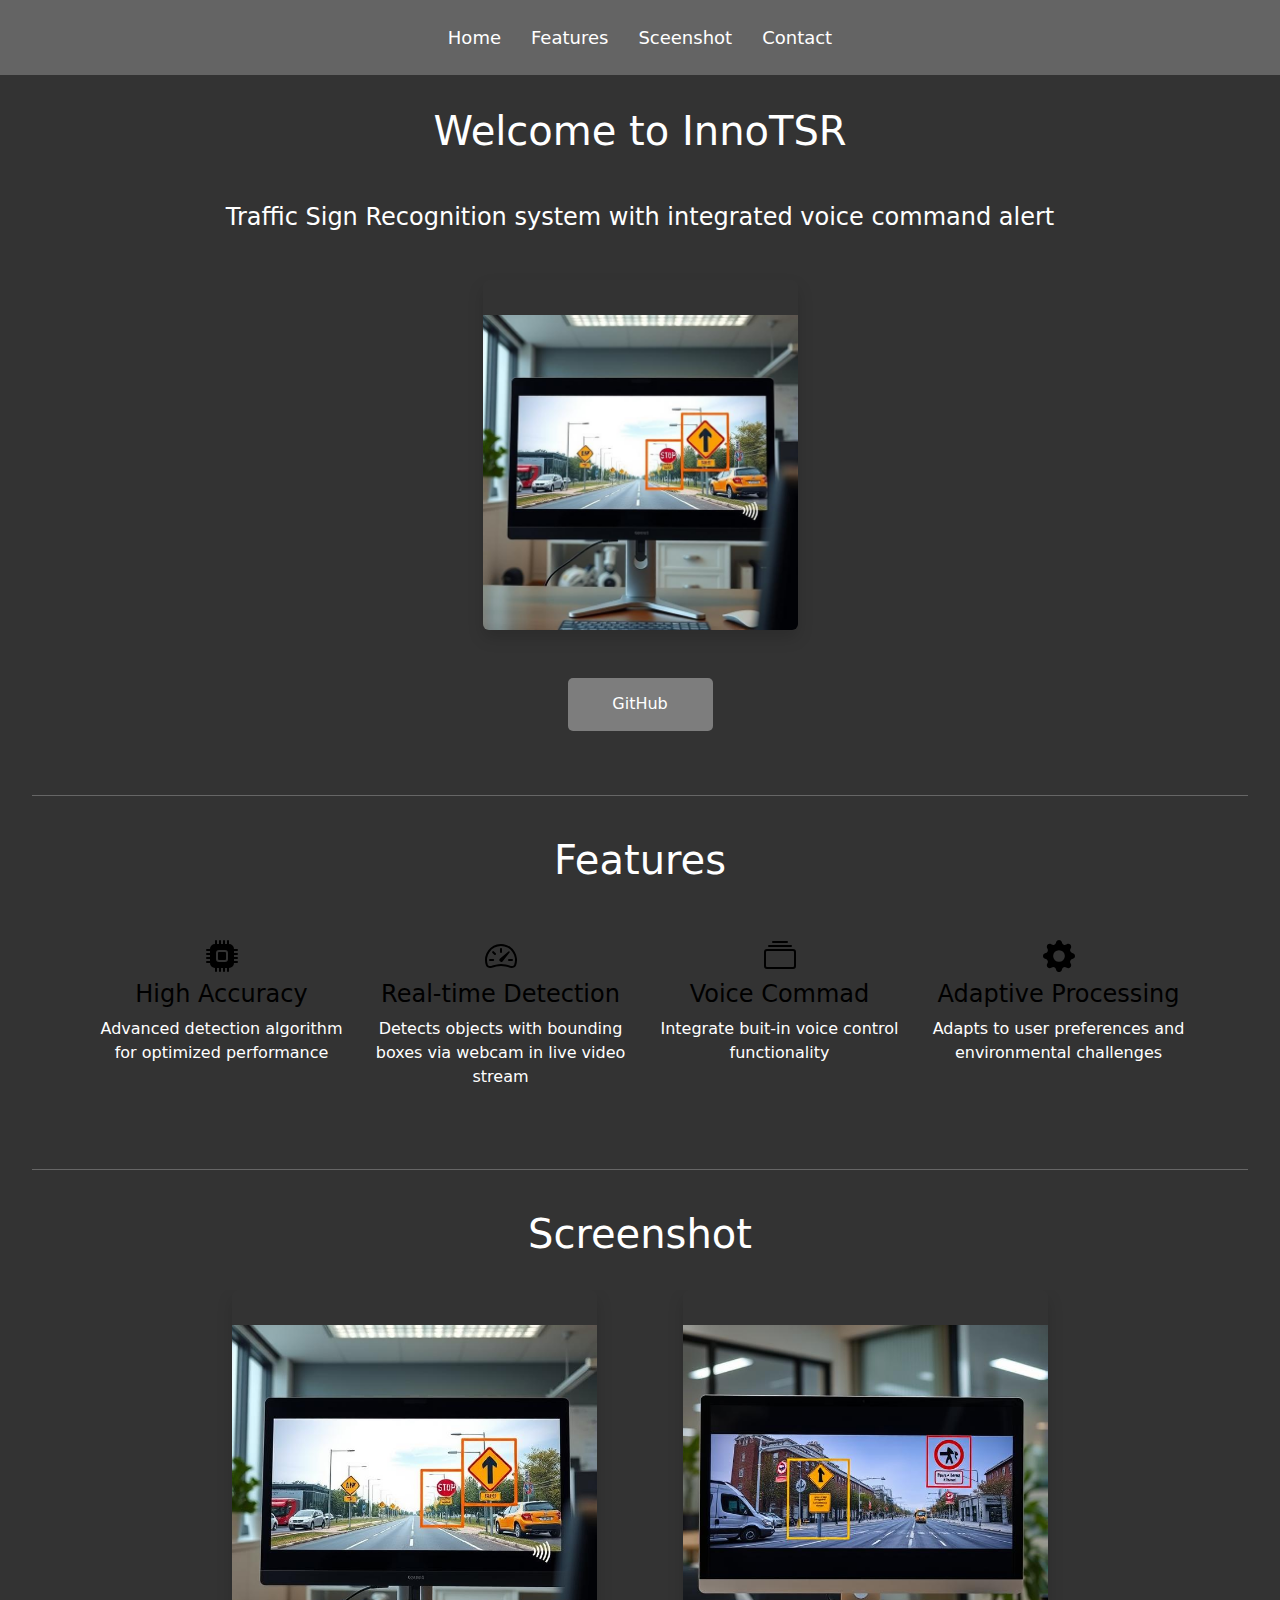
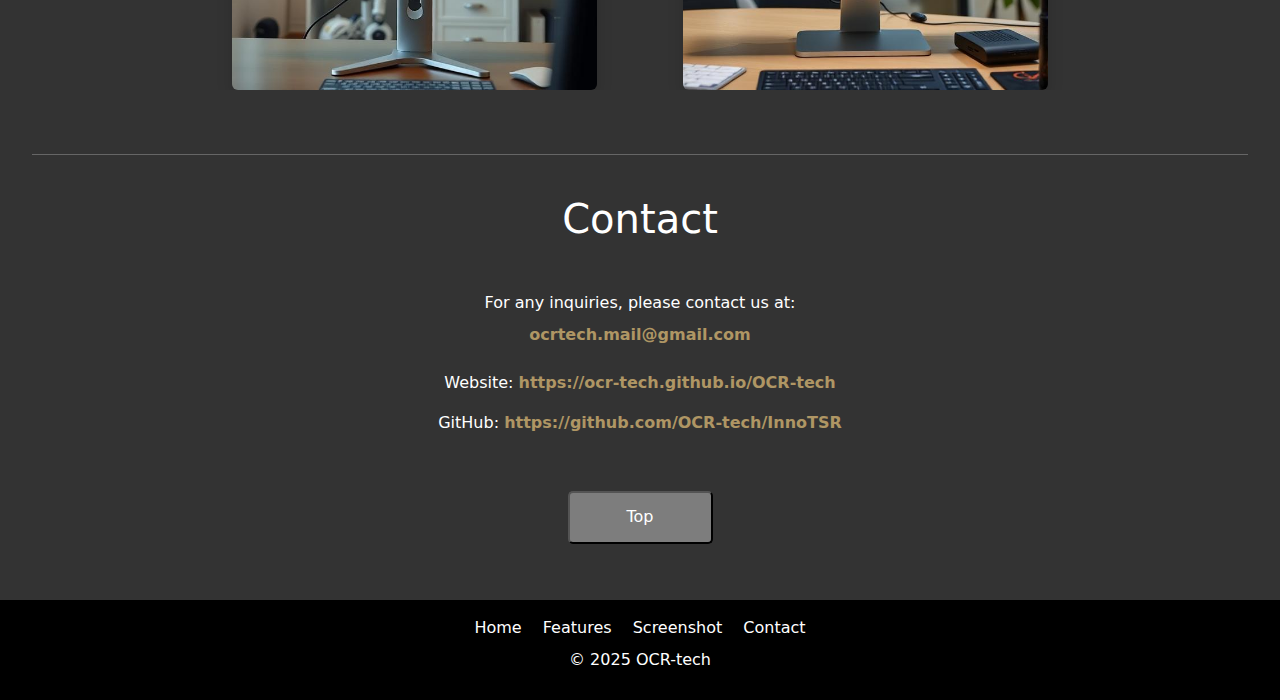
==== docs/index.html @ 53f61fcb "updated files" ====
<!DOCTYPE html>
<html lang="en">
<head>
    <meta charset="UTF-8">
    <meta name="viewport" content="width=device-width, initial-scale=1.0">
    <title>InnoTSR</title>

    <link rel="stylesheet" href="css/styles.css">

    <link href="https://cdn.jsdelivr.net/npm/bootstrap@5.3.3/dist/css/bootstrap.min.css" rel="stylesheet" integrity="sha384-QWTKZyjpPEjISv5WaRU9OFeRpok6YctnYmDr5pNlyT2bRjXh0JMhjY6hW+ALEwIH" crossorigin="anonymous">
    
    <link rel="icon" type="image/x-icon" href="img/icon.png">

</head>






<body>
    
      <!-- <div class="container"> -->
        <header class="d-flex justify-content-center py-3">
          <ul class="nav nav-pills">
            <li class="nav-item"><a href="#home" class="nav-link" style="color: white;">Home</a></li>
            <li class="nav-item"><a href="#feature" class="nav-link">Features</a></li>
            <li class="nav-item"><a href="#screenshot" class="nav-link">Sceenshot</a></li>
            <li class="nav-item"><a href="#contact" class="nav-link">Contact</a></li>
          </ul>
        </header>
      <!-- </div> -->






    <main>

        <svg xmlns="http://www.w3.org/2000/svg" class="d-none">
          <symbol id="speedometer2" viewBox="0 0 16 16">
            <path d="M8 4a.5.5 0 0 1 .5.5V6a.5.5 0 0 1-1 0V4.5A.5.5 0 0 1 8 4zM3.732 5.732a.5.5 0 0 1 .707 0l.915.914a.5.5 0 1 1-.708.708l-.914-.915a.5.5 0 0 1 0-.707zM2 10a.5.5 0 0 1 .5-.5h1.586a.5.5 0 0 1 0 1H2.5A.5.5 0 0 1 2 10zm9.5 0a.5.5 0 0 1 .5-.5h1.5a.5.5 0 0 1 0 1H12a.5.5 0 0 1-.5-.5zm.754-4.246a.389.389 0 0 0-.527-.02L7.547 9.31a.91.91 0 1 0 1.302 1.258l3.434-4.297a.389.389 0 0 0-.029-.518z"/>
            <path fill-rule="evenodd" d="M0 10a8 8 0 1 1 15.547 2.661c-.442 1.253-1.845 1.602-2.932 1.25C11.309 13.488 9.475 13 8 13c-1.474 0-3.31.488-4.615.911-1.087.352-2.49.003-2.932-1.25A7.988 7.988 0 0 1 0 10zm8-7a7 7 0 0 0-6.603 9.329c.203.575.923.876 1.68.63C4.397 12.533 6.358 12 8 12s3.604.532 4.923.96c.757.245 1.477-.056 1.68-.631A7 7 0 0 0 8 3z"/>
          </symbol>
          <symbol id="collection" viewBox="0 0 16 16">
            <path d="M2.5 3.5a.5.5 0 0 1 0-1h11a.5.5 0 0 1 0 1h-11zm2-2a.5.5 0 0 1 0-1h7a.5.5 0 0 1 0 1h-7zM0 13a1.5 1.5 0 0 0 1.5 1.5h13A1.5 1.5 0 0 0 16 13V6a1.5 1.5 0 0 0-1.5-1.5h-13A1.5 1.5 0 0 0 0 6v7zm1.5.5A.5.5 0 0 1 1 13V6a.5.5 0 0 1 .5-.5h13a.5.5 0 0 1 .5.5v7a.5.5 0 0 1-.5.5h-13z"/>
          </symbol>
          <symbol id="cpu-fill" viewBox="0 0 16 16">
            <path d="M6.5 6a.5.5 0 0 0-.5.5v3a.5.5 0 0 0 .5.5h3a.5.5 0 0 0 .5-.5v-3a.5.5 0 0 0-.5-.5h-3z"/>
            <path d="M5.5.5a.5.5 0 0 0-1 0V2A2.5 2.5 0 0 0 2 4.5H.5a.5.5 0 0 0 0 1H2v1H.5a.5.5 0 0 0 0 1H2v1H.5a.5.5 0 0 0 0 1H2v1H.5a.5.5 0 0 0 0 1H2A2.5 2.5 0 0 0 4.5 14v1.5a.5.5 0 0 0 1 0V14h1v1.5a.5.5 0 0 0 1 0V14h1v1.5a.5.5 0 0 0 1 0V14h1v1.5a.5.5 0 0 0 1 0V14a2.5 2.5 0 0 0 2.5-2.5h1.5a.5.5 0 0 0 0-1H14v-1h1.5a.5.5 0 0 0 0-1H14v-1h1.5a.5.5 0 0 0 0-1H14v-1h1.5a.5.5 0 0 0 0-1H14A2.5 2.5 0 0 0 11.5 2V.5a.5.5 0 0 0-1 0V2h-1V.5a.5.5 0 0 0-1 0V2h-1V.5a.5.5 0 0 0-1 0V2h-1V.5zm1 4.5h3A1.5 1.5 0 0 1 11 6.5v3A1.5 1.5 0 0 1 9.5 11h-3A1.5 1.5 0 0 1 5 9.5v-3A1.5 1.5 0 0 1 6.5 5z"/>
          </symbol>
          <symbol id="gear-fill" viewBox="0 0 16 16">
            <path d="M9.405 1.05c-.413-1.4-2.397-1.4-2.81 0l-.1.34a1.464 1.464 0 0 1-2.105.872l-.31-.17c-1.283-.698-2.686.705-1.987 1.987l.169.311c.446.82.023 1.841-.872 2.105l-.34.1c-1.4.413-1.4 2.397 0 2.81l.34.1a1.464 1.464 0 0 1 .872 2.105l-.17.31c-.698 1.283.705 2.686 1.987 1.987l.311-.169a1.464 1.464 0 0 1 2.105.872l.1.34c.413 1.4 2.397 1.4 2.81 0l.1-.34a1.464 1.464 0 0 1 2.105-.872l.31.17c1.283.698 2.686-.705 1.987-1.987l-.169-.311a1.464 1.464 0 0 1 .872-2.105l.34-.1c1.4-.413 1.4-2.397 0-2.81l-.34-.1a1.464 1.464 0 0 1-.872-2.105l.17-.31c.698-1.283-.705-2.686-1.987-1.987l-.311.169a1.464 1.464 0 0 1-2.105-.872l-.1-.34zM8 10.93a2.929 2.929 0 1 1 0-5.86 2.929 2.929 0 0 1 0 5.858z"/>
          </symbol>
        </svg>







        <section id="home">
            <h1 class="h1-title mb-5">Welcome to InnoTSR</h1>
            <h4 class="h4-title mb-5">Traffic Sign Recognition system with integrated voice command alert</h4>
     
            <!-- <div class="video-container">
                <iframe src="https://www.youtube.com/embed/your-demo-video" frameborder="0" allowfullscreen></iframe>
            </div> -->

            <div class="image-container mt-5 mb-5">
                <center><img src="img/img1a.png" class="img-responsive rounded shadow" style="max-width: 95%; max-height: 350px; height: auto;"></center>
            </div>

            <center><a onclick=" window.open('https://github.com/OCR-tech/InnoTSR','_blank')" class="cta-button">GitHub</a></center>
        
        </section><br><br><hr>






        <section id="feature"><br>
            <h1 class="h1-title">Features</h1>
            

            
            <div class="container px-4">
              <div class="row g-4 py-5 row-cols-1 row-cols-lg-4 text-center">
                <div class="col d-flex flex-column align-items-center">
                  <svg class="bi mb-2" width="2em" height="2em"><use xlink:href="#cpu-fill"/></svg>
                  <div>
                    <h4 class="h4-title text-body-emphasis">High Accuracy</h4>
                    <p>Advanced detection algorithm for optimized performance</p>
                  </div>
                </div>
                
                <div class="col d-flex flex-column align-items-center">
                  <svg class="bi mb-2" width="2em" height="2em"><use xlink:href="#speedometer2"/></svg>
                  <div>
                    <h4 class="h4-title text-body-emphasis">Real-time Detection</h4>
                    <p>Detects objects with bounding boxes via webcam in live video stream</p>
                  </div>
                </div>
                
                <div class="col d-flex flex-column align-items-center">
                  <svg class="bi mb-2" width="2em" height="2em"><use xlink:href="#collection"/></svg>
                  <div>
                    <h4 class="h4-title text-body-emphasis">Voice Commad</h4>
                    <p>Integrate buit-in voice control functionality</p>
                  </div>
                </div>
                
                <div class="col d-flex flex-column align-items-center">
                  <svg class="bi mb-2" width="2em" height="2em"><use xlink:href="#gear-fill"/></svg>
                  <div>
                    <h4 class="h4-title text-body-emphasis">Adaptive Processing</h4>
                    <p>Adapts to user preferences and environmental challenges</p>
                  </div>
                </div>


              </div>
            </div>

            </section><hr>







    <section id="screenshot"><br>
    <h1 class="h1-title">Screenshot</h1>


            <div class="column-project mt-3">

                <div class="column-project mt-3">
                    <div class="row container-align">
                        <div class="col-md-6">
                            <center><img src="img/img1a.png" class="img-responsive rounded shadow" style="max-width: 95%; max-height: 400px; height: auto;"></center>
                        </div>
                        <div class="col-md-6">
                            <center><img src="img/img1b.png" class="img-responsive rounded shadow" style="max-width: 95%; max-height: 400px; height: auto;"></center>
                        </div>
                    </div>
            </div>

    </section><br><br><hr>








        <!-- Contact Section -->
        <section id="contact"><br>
            <h1 class="h1-title">Contact</h1>
    
            <div class="container mt-5 mb-0">
                <p class="mb-2">For any inquiries, please contact us at: </p> 
                <a class="btn-button fw-bold" style="text-decoration: none;" href="mailto:ocrtech.mail@gmail.com">ocrtech.mail@gmail.com</a><br><br>
                <p>Website: <a class="btn-button fw-bold" style="text-decoration: none;" href="https://ocr-tech.github.io/OCR-tech" target="_blank">https://ocr-tech.github.io/OCR-tech</a></p>
                <p>GitHub: <a class="btn-button fw-bold" style="text-decoration: none;" href="https://github.com/OCR-tech/InnoTSR" target="_blank">https://github.com/OCR-tech/InnoTSR</a></p><br>

              </div>
    
            <center><button class="cta-button mt-3 mb-4" onclick="window.scrollTo(0, 0)">Top</button></center>

        </section>

        
    </main>











    <!-- Footer -->
    <footer>
        <div class="container">
            <center>
                <div>
                    <a href="#home" class="text-footer mx-2">Home</a>
                    <!-- <span>|</span> -->
                    <a href="#feature" class="text-footer mx-2">Features</a>
                    <!-- <span>|</span> -->
                    <a href="#screenshot" class="text-footer mx-2">Screenshot</a>
                    <!-- <span>|</span> -->
                    <a href="#contact" class="text-footer mx-2">Contact</a>
                </div>
            </center>
            <p class="p mt-2">&copy; 2025 OCR-tech </p>
        </div>
    </footer>





    <!-- <script src="scripts.js"></script> -->
    <!-- <script src="https://cdn.jsdelivr.net/npm/bootstrap@5.3.3/dist/js/bootstrap.bundle.min.js" integrity="sha384-YvpcrYf0tY3lHB60NNkmXc5s9fDVZLESaAA55NDzOxhy9GkcIdslK1eN7N6jIeHz" crossorigin="anonymous"></script> -->


</body>




</html>
---- docs/css/styles.css ----
/* General Styles */
body {
    font-family: Arial, sans-serif;
    margin: 0;
    padding: 0;
    box-sizing: border-box;
}




header {
    background-color: rgb(100,100,100);
    color: white;
    padding: 1rem 0;
}

.nav li a {
    color: white;
    padding-left: 15px;
    padding-right: 15px;
    font-size: 18px;
    /* font-weight: bold; */
}

.nav li a:hover {
    color: white;
}






main {
    padding: 2rem;
    text-align: center;
    background-color: #333;
    color: rgb(255, 255, 255);
}




.column-project {
    width: 85%;
    margin: auto;
    overflow: hidden;
}




.container-list  {
    /* background-color: aqua; */
    border: 2px solid rgb(175, 175, 175);
    border-radius: 15px;
    width: 65%;
    padding: 35px;
    /* text-align: left; */
    text-align: justify;
    text-justify: inter-word;
    /* margin: auto; */
}




.img-responsive {
    /* width: 65%; */
    margin: auto;
    padding: auto;
    padding-top: 35px;
}


.cta-button {
    background-color: rgb(125,125,125);
    color: white;
    padding: 1rem 3rem;
    width: 145px;
    height: 53px;
    text-decoration: none;
    border-radius: 5px;
    cursor: pointer;
    display: flex;
    align-items: center;
    justify-content: center;
}

.cta-button:hover {
    background-color: rgb(100,100,100);
}





.btn-button {
    color: rgb(175, 150, 100);
    /* text-decoration: none; */
}

.btn-button:hover {
    color: rgb(150,125,75);
}






footer {
    background-color: #000;
    /* border: 3px solid red; */
    color: white;
    text-align: center;
    height: 100px;
    padding: 1rem 0;
}

.text-footer {
    color: white;
    text-decoration: none;
    text-align: center;
    padding: 5px;
    /* font-weight: bold; */
    padding: 1rem 0;
}





/* Responsive Design */
@media (max-width: 768px) {

    .nav li a {
        font-size: 13px;
    }

    .h1-title {
        font-size: 23px;
    }
  
    .h5-title {
        font-size: 15px;
    }
  
    .h3-title  {
        font-size: 18px;
    }

    .h4-title  {
        font-size: 15px;
        /* text-align: center; */
    }

    p {
        font-size: 13px;
    }
  
    .text-footer {
        font-size: 13px;
    }


    .cta-button {
        padding: 1rem 2rem;
        width: 115px;
    }

    .btn-button
    {
        font-size: 13px;
    }

    header {
        font-size: 15px;
        /* padding: auto; */
    }

    .container-list  {
        border: 2px solid rgb(175, 175, 175);
        border-radius: 15px;
        width: 100%;
        padding: 15px;
    }

  }
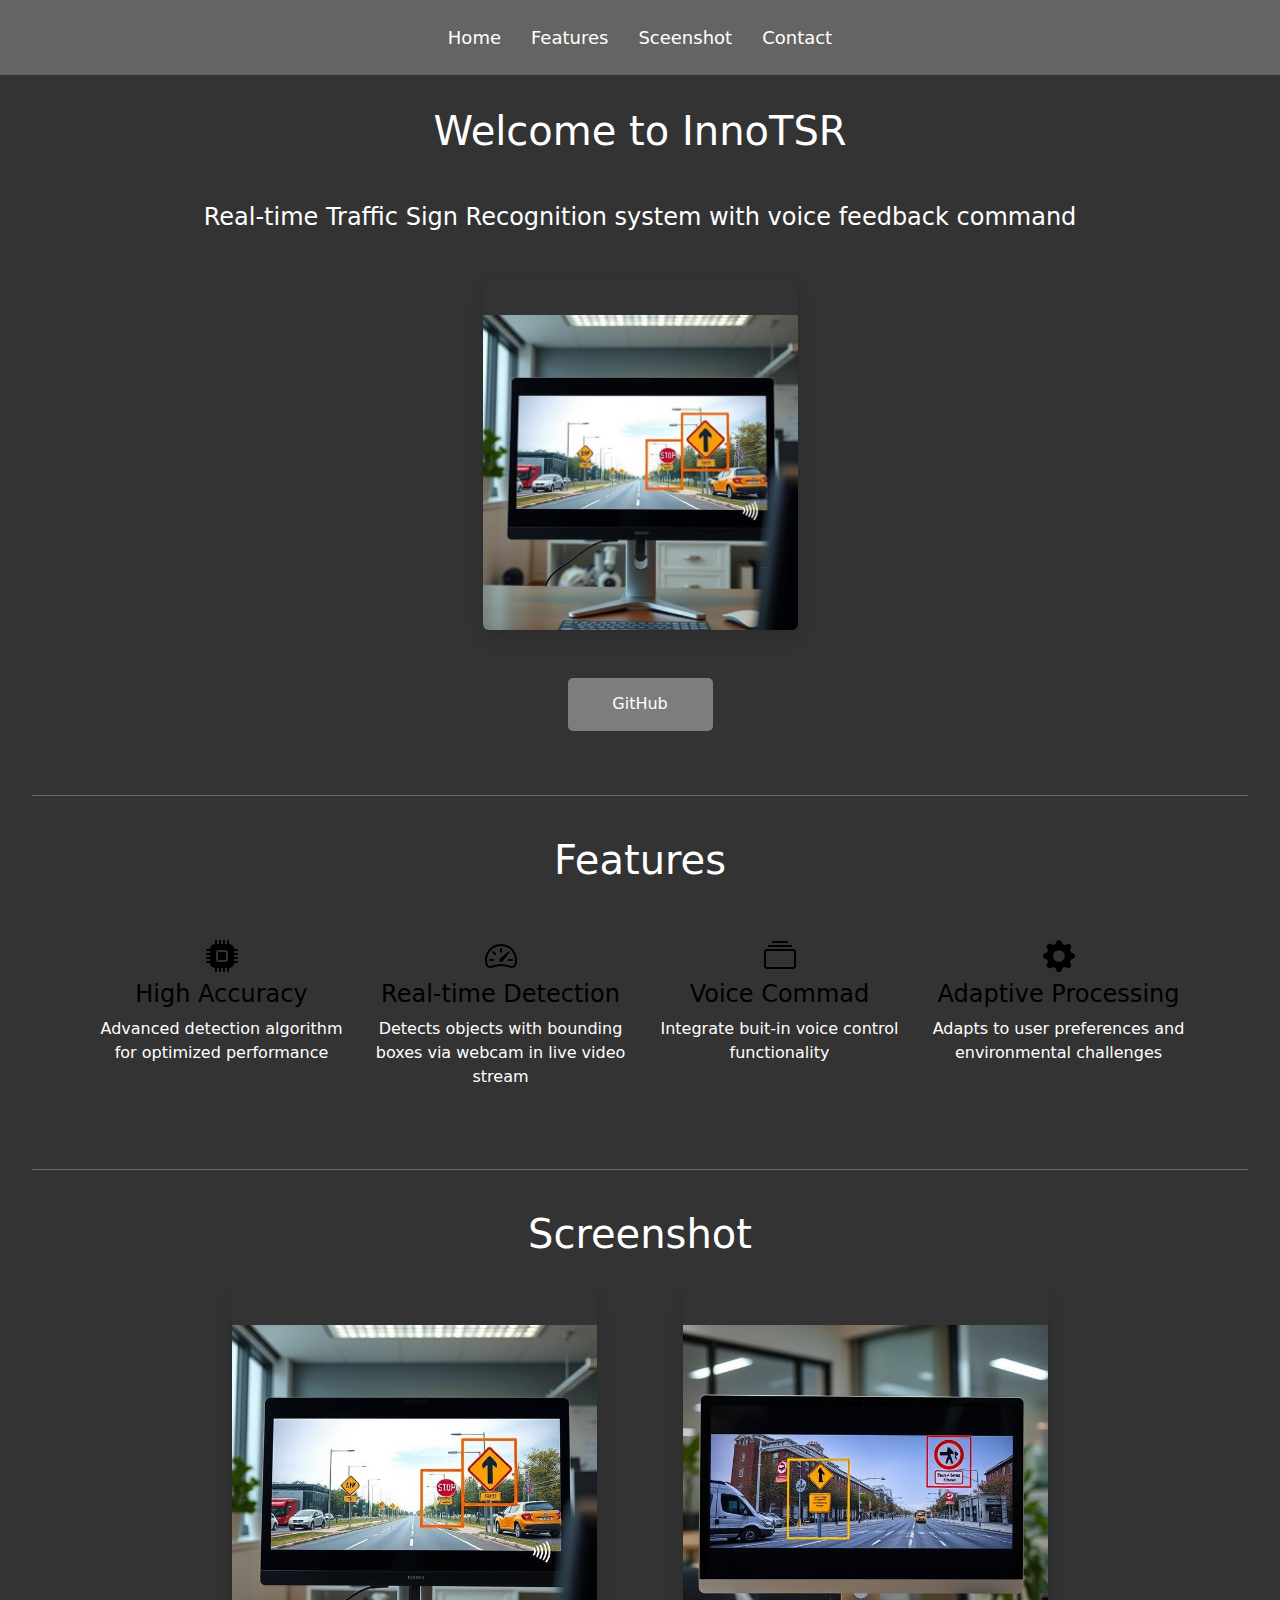
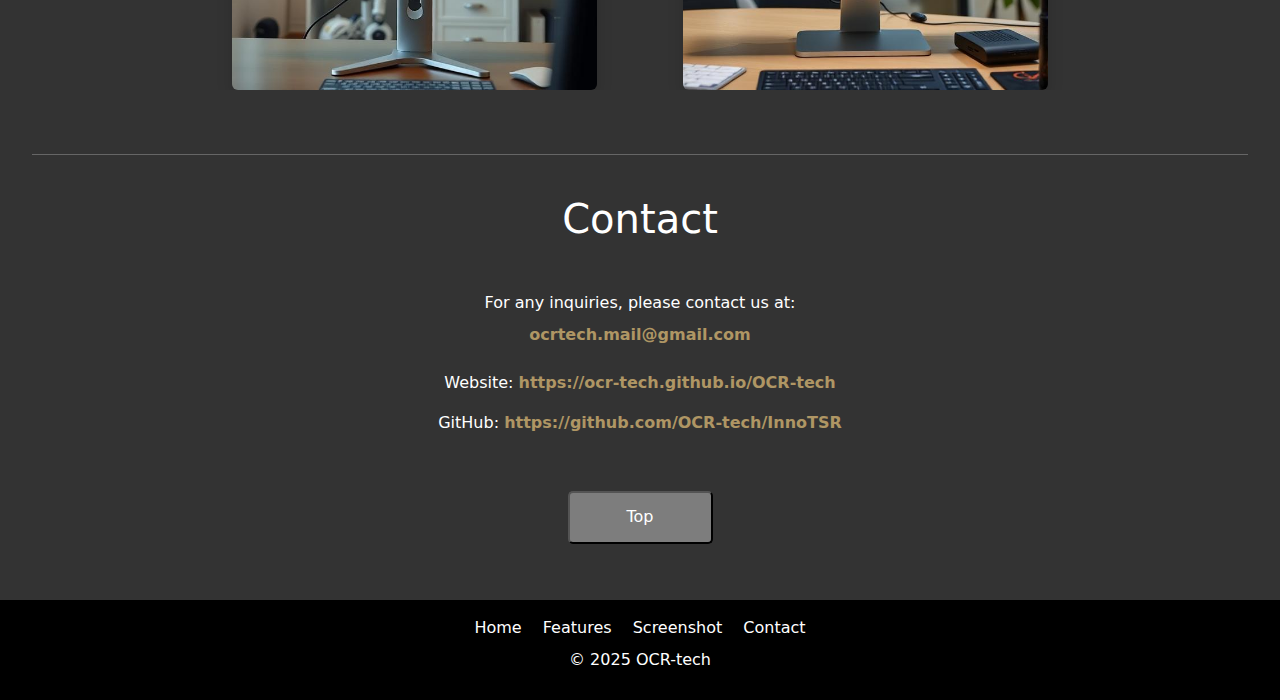
==== commit 9490feca: "updated files" ====
--- a/docs/index.html
+++ b/docs/index.html
@@ -63,7 +63,7 @@
 
         <section id="home">
             <h1 class="h1-title mb-5">Welcome to InnoTSR</h1>
-            <h4 class="h4-title mb-5">Traffic Sign Recognition system with integrated voice command alert</h4>
+            <h4 class="h4-title mb-5">Real-time Traffic Sign Recognition system with voice feedback command</h4>
      
             <!-- <div class="video-container">
                 <iframe src="https://www.youtube.com/embed/your-demo-video" frameborder="0" allowfullscreen></iframe>
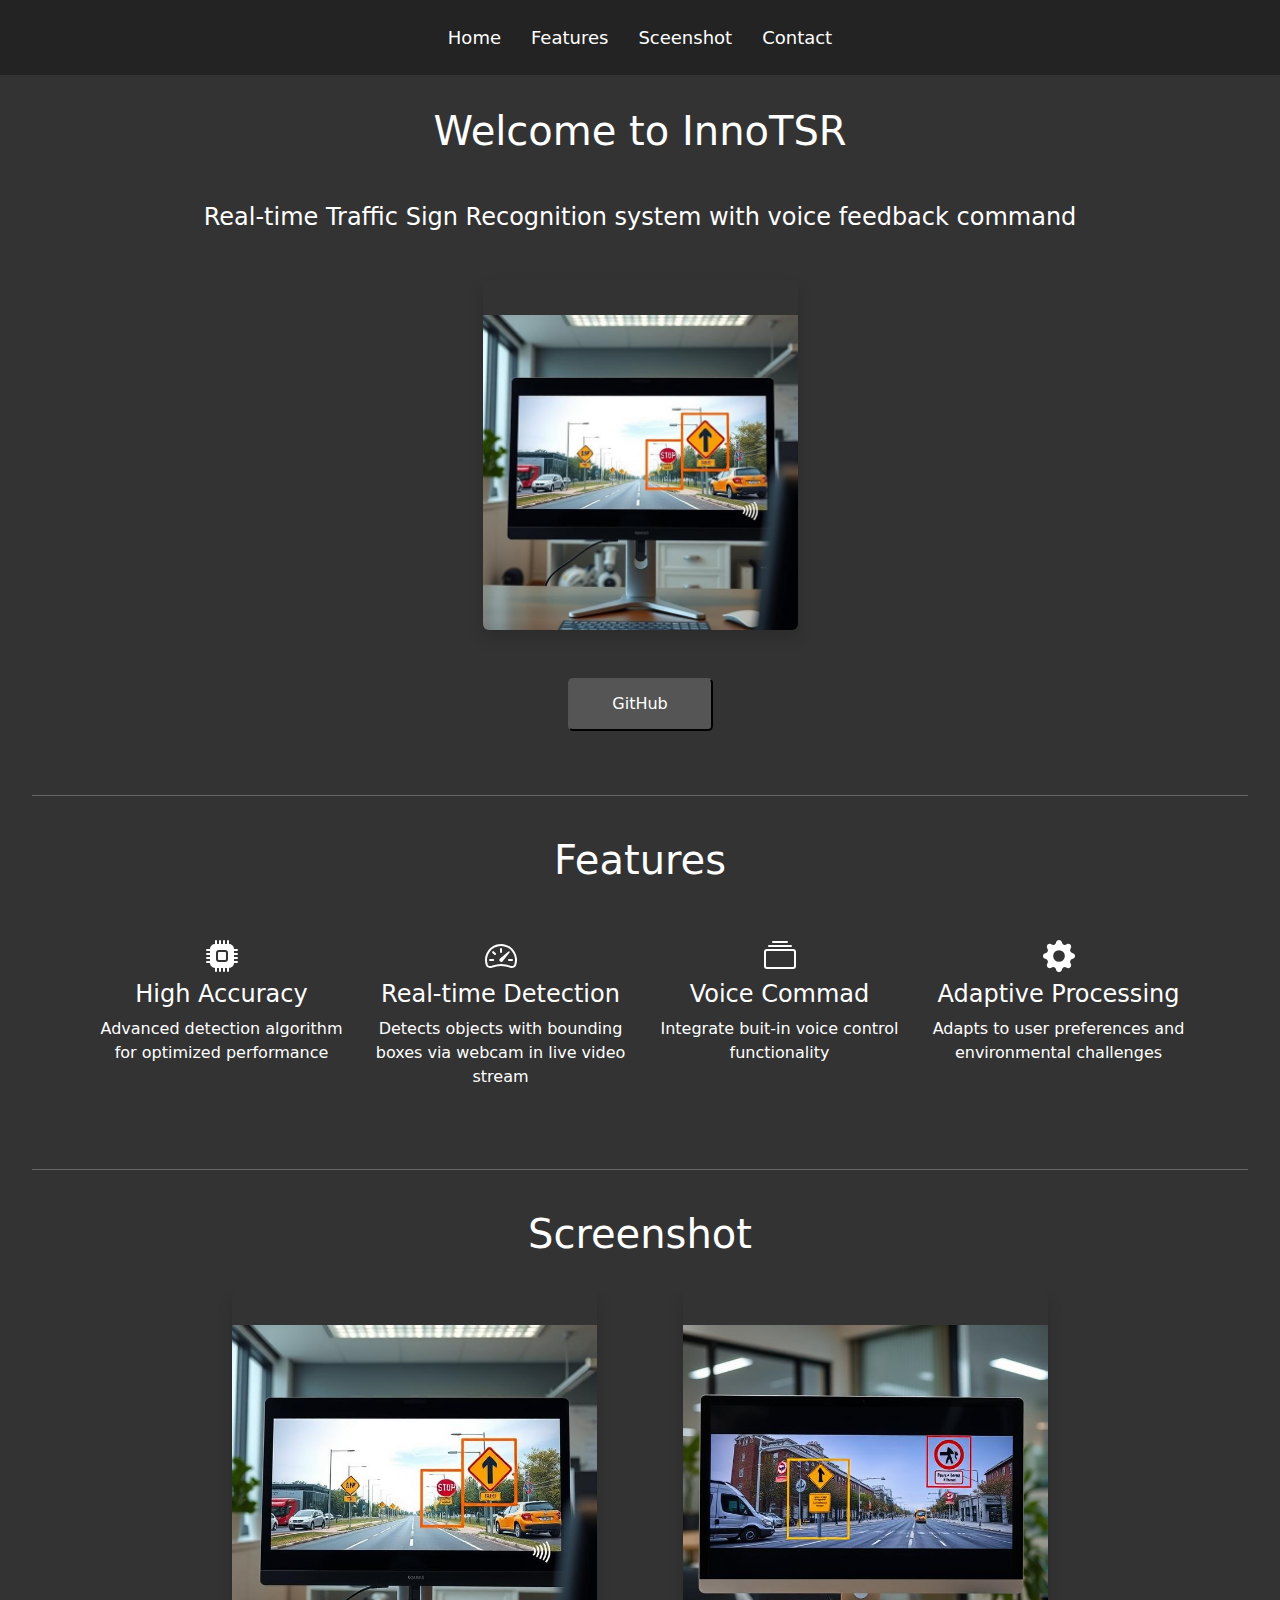
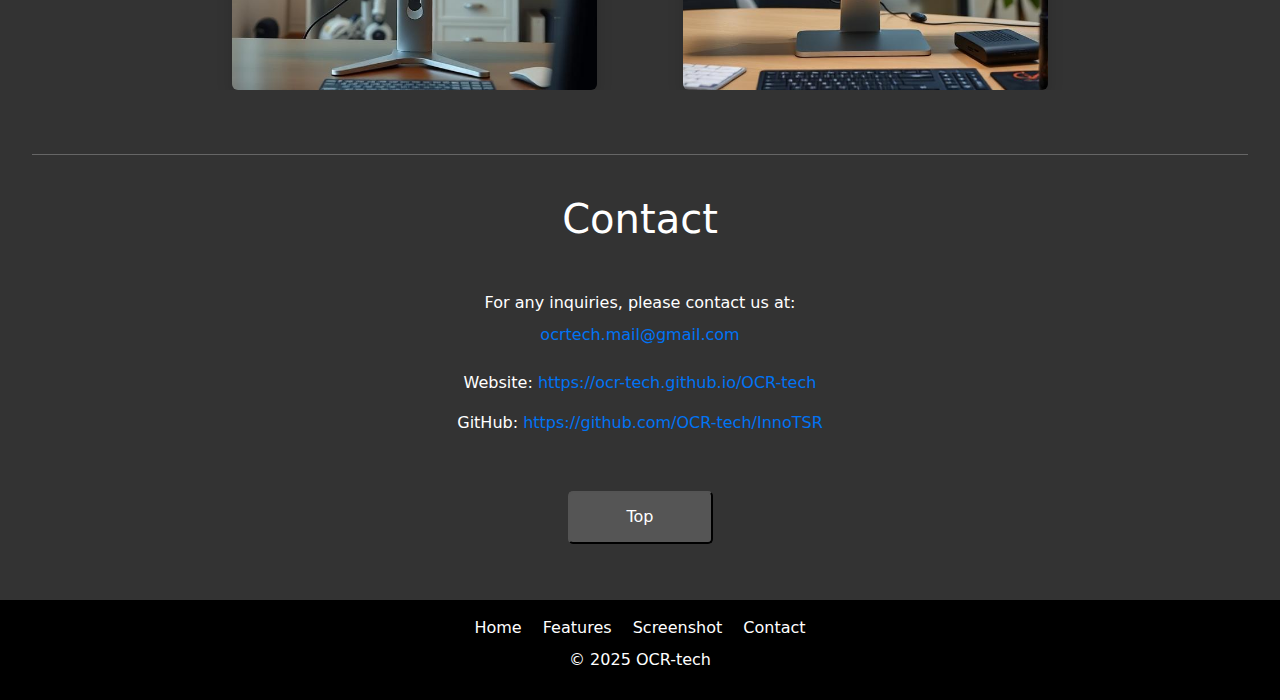
==== commit 658c00b1: "updated files" ====
--- a/docs/index.html
+++ b/docs/index.html
@@ -60,21 +60,19 @@
 
 
 
-
         <section id="home">
             <h1 class="h1-title mb-5">Welcome to InnoTSR</h1>
             <h4 class="h4-title mb-5">Real-time Traffic Sign Recognition system with voice feedback command</h4>
      
-            <!-- <div class="video-container">
-                <iframe src="https://www.youtube.com/embed/your-demo-video" frameborder="0" allowfullscreen></iframe>
-            </div> -->
-
             <div class="image-container mt-5 mb-5">
                 <center><img src="img/img1a.png" class="img-responsive rounded shadow" style="max-width: 95%; max-height: 350px; height: auto;"></center>
             </div>
 
-            <center><a onclick=" window.open('https://github.com/OCR-tech/InnoTSR','_blank')" class="cta-button">GitHub</a></center>
+            
+            <center><button class="cta-button" onclick=" window.open('https://github.com/OCR-tech/InnoTSR','_blank')">GitHub</button></center>
+            <!-- <center><a onclick=" window.open('https://github.com/OCR-tech/InnoTSR','_blank')" class="cta-button">GitHub</a></center> -->
         
+
         </section><br><br><hr>
 
 
@@ -90,33 +88,34 @@
             <div class="container px-4">
               <div class="row g-4 py-5 row-cols-1 row-cols-lg-4 text-center">
                 <div class="col d-flex flex-column align-items-center">
-                  <svg class="bi mb-2" width="2em" height="2em"><use xlink:href="#cpu-fill"/></svg>
-                  <div>
-                    <h4 class="h4-title text-body-emphasis">High Accuracy</h4>
+
+                  <svg class="bi mb-2" width="2em" height="2em" fill="white"><use xlink:href="#cpu-fill"/></svg>
+                  <div>
+                    <h4 class="h4-title">High Accuracy</h4>
                     <p>Advanced detection algorithm for optimized performance</p>
                   </div>
                 </div>
                 
                 <div class="col d-flex flex-column align-items-center">
-                  <svg class="bi mb-2" width="2em" height="2em"><use xlink:href="#speedometer2"/></svg>
-                  <div>
-                    <h4 class="h4-title text-body-emphasis">Real-time Detection</h4>
+                  <svg class="bi mb-2" width="2em" height="2em" fill="white"><use xlink:href="#speedometer2"/></svg>
+                  <div>
+                    <h4 class="h4-title">Real-time Detection</h4>
                     <p>Detects objects with bounding boxes via webcam in live video stream</p>
                   </div>
                 </div>
                 
                 <div class="col d-flex flex-column align-items-center">
-                  <svg class="bi mb-2" width="2em" height="2em"><use xlink:href="#collection"/></svg>
-                  <div>
-                    <h4 class="h4-title text-body-emphasis">Voice Commad</h4>
+                  <svg class="bi mb-2" width="2em" height="2em" fill="white"><use xlink:href="#collection"/></svg>
+                  <div>
+                    <h4 class="h4-title">Voice Commad</h4>
                     <p>Integrate buit-in voice control functionality</p>
                   </div>
                 </div>
                 
                 <div class="col d-flex flex-column align-items-center">
-                  <svg class="bi mb-2" width="2em" height="2em"><use xlink:href="#gear-fill"/></svg>
-                  <div>
-                    <h4 class="h4-title text-body-emphasis">Adaptive Processing</h4>
+                  <svg class="bi mb-2" width="2em" height="2em" fill="white"><use xlink:href="#gear-fill"/></svg>
+                  <div>
+                    <h4 class="h4-title">Adaptive Processing</h4>
                     <p>Adapts to user preferences and environmental challenges</p>
                   </div>
                 </div>
@@ -165,9 +164,9 @@
     
             <div class="container mt-5 mb-0">
                 <p class="mb-2">For any inquiries, please contact us at: </p> 
-                <a class="btn-button fw-bold" style="text-decoration: none;" href="mailto:ocrtech.mail@gmail.com">ocrtech.mail@gmail.com</a><br><br>
-                <p>Website: <a class="btn-button fw-bold" style="text-decoration: none;" href="https://ocr-tech.github.io/OCR-tech" target="_blank">https://ocr-tech.github.io/OCR-tech</a></p>
-                <p>GitHub: <a class="btn-button fw-bold" style="text-decoration: none;" href="https://github.com/OCR-tech/InnoTSR" target="_blank">https://github.com/OCR-tech/InnoTSR</a></p><br>
+                <a class="btn-button " style="text-decoration: none;" href="mailto:ocrtech.mail@gmail.com">ocrtech.mail@gmail.com</a><br><br>
+                <p>Website: <a class="btn-button" style="text-decoration: none;" href="https://ocr-tech.github.io/OCR-tech" target="_blank">https://ocr-tech.github.io/OCR-tech</a></p>
+                <p>GitHub: <a class="btn-button" style="text-decoration: none;" href="https://github.com/OCR-tech/InnoTSR" target="_blank">https://github.com/OCR-tech/InnoTSR</a></p><br>
 
               </div>
     
--- a/docs/css/styles.css
+++ b/docs/css/styles.css
@@ -10,7 +10,7 @@
 
 
 header {
-    background-color: rgb(100,100,100);
+    background-color: rgb(35,35,35);
     color: white;
     padding: 1rem 0;
 }
@@ -53,7 +53,7 @@
 
 .container-list  {
     /* background-color: aqua; */
-    border: 2px solid rgb(175, 175, 175);
+    border: 2px solid rgb(175,175,175);
     border-radius: 15px;
     width: 65%;
     padding: 35px;
@@ -75,7 +75,7 @@
 
 
 .cta-button {
-    background-color: rgb(125,125,125);
+    background-color: rgb(85,85,85);
     color: white;
     padding: 1rem 3rem;
     width: 145px;
@@ -89,7 +89,7 @@
 }
 
 .cta-button:hover {
-    background-color: rgb(100,100,100);
+    background-color: rgb(75,75,75);
 }
 
 
@@ -97,12 +97,12 @@
 
 
 .btn-button {
-    color: rgb(175, 150, 100);
+    color:  rgb(0,115,245);
     /* text-decoration: none; */
 }
 
 .btn-button:hover {
-    color: rgb(150,125,75);
+    color: rgb(0,95,215);
 }
 
 
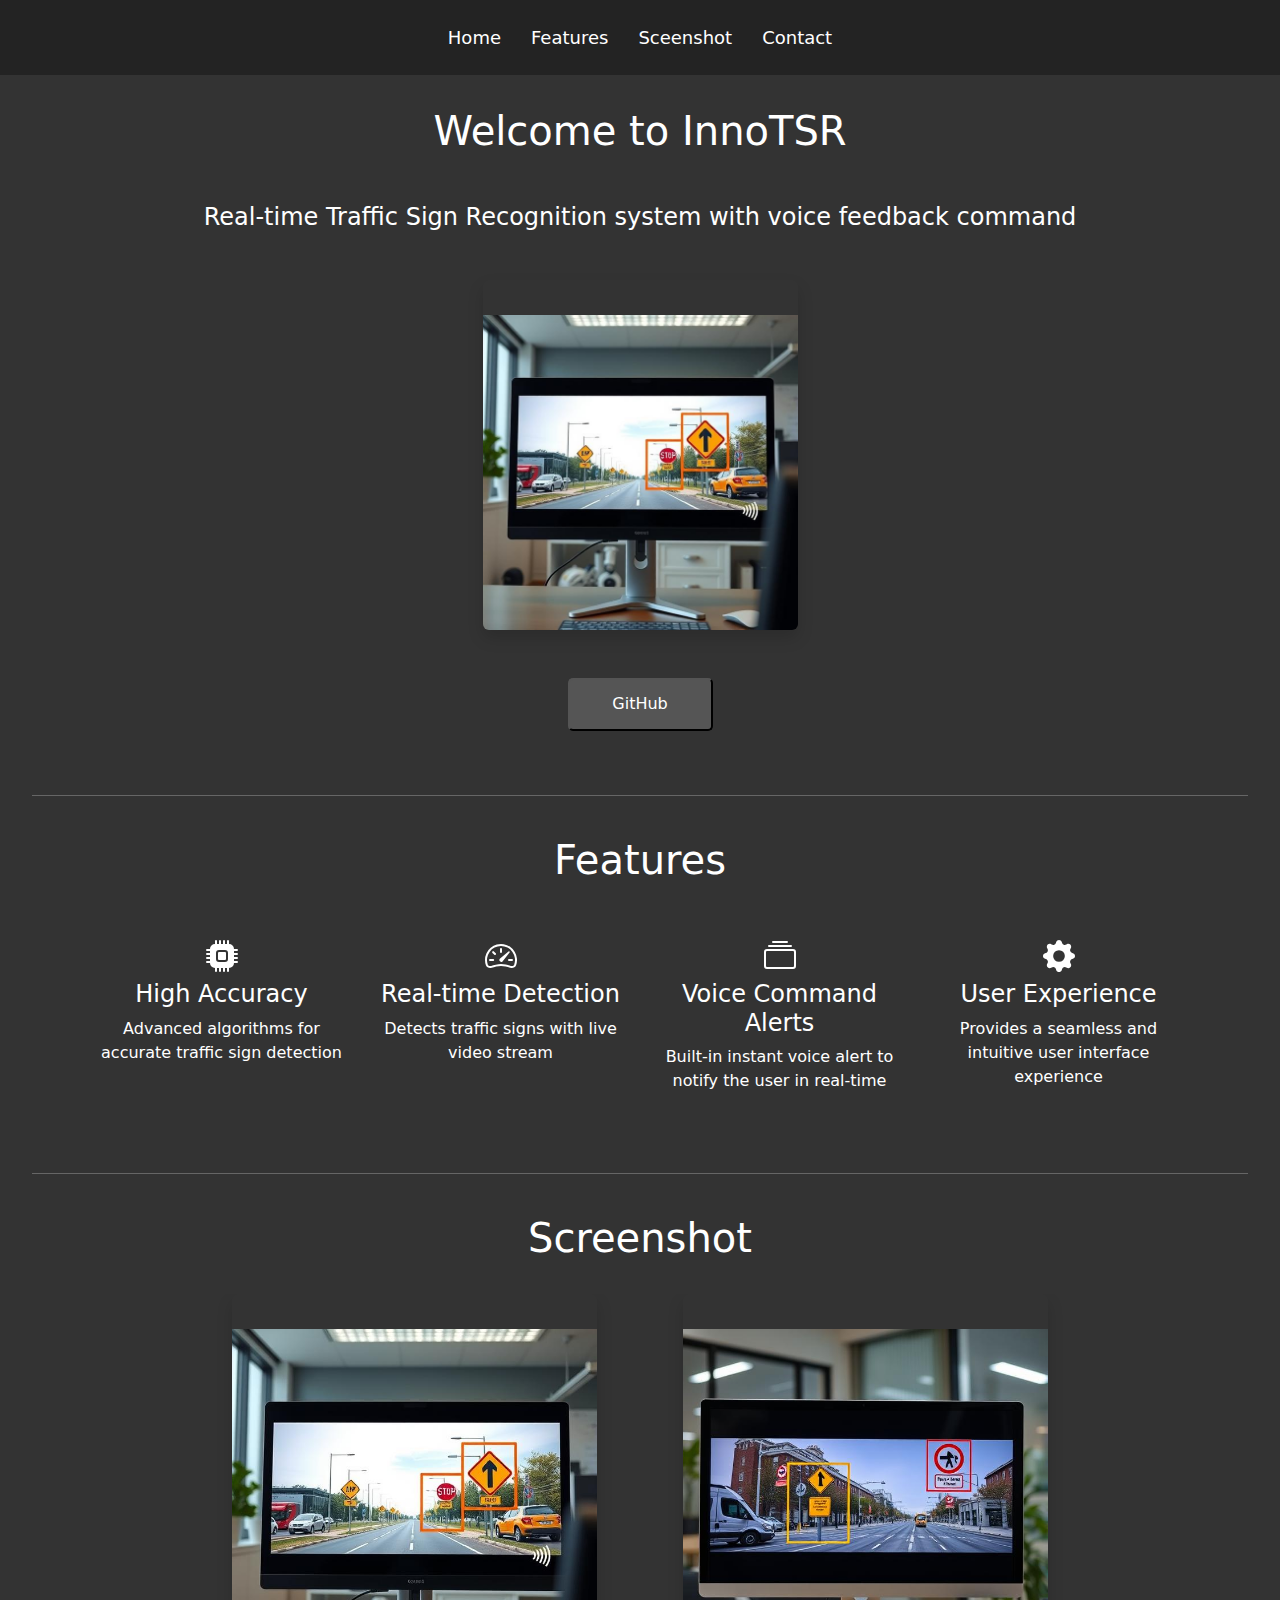
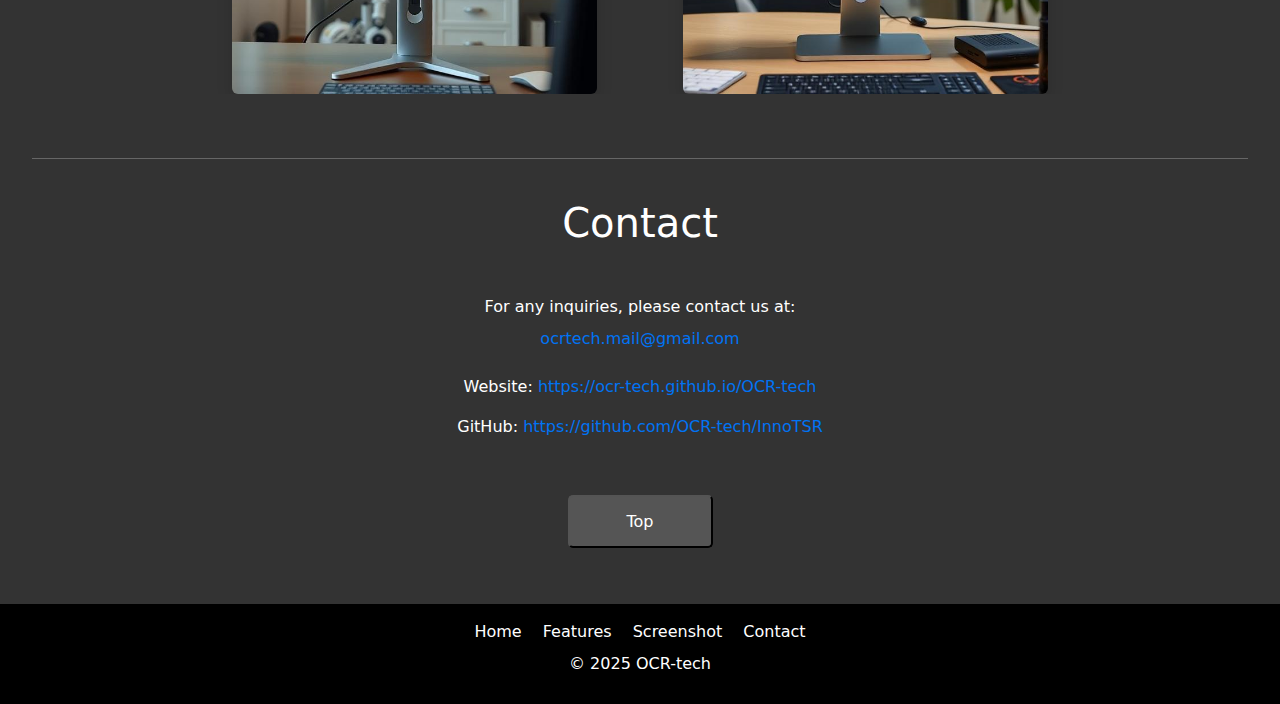
==== commit 21b79f81: "updated files" ====
--- a/docs/index.html
+++ b/docs/index.html
@@ -9,7 +9,7 @@
 
     <link href="https://cdn.jsdelivr.net/npm/bootstrap@5.3.3/dist/css/bootstrap.min.css" rel="stylesheet" integrity="sha384-QWTKZyjpPEjISv5WaRU9OFeRpok6YctnYmDr5pNlyT2bRjXh0JMhjY6hW+ALEwIH" crossorigin="anonymous">
     
-    <link rel="icon" type="image/x-icon" href="img/icon.png">
+    <link rel="icon" type="image/x-icon" href="img/favicon.ico">
 
 </head>
 
@@ -92,7 +92,7 @@
                   <svg class="bi mb-2" width="2em" height="2em" fill="white"><use xlink:href="#cpu-fill"/></svg>
                   <div>
                     <h4 class="h4-title">High Accuracy</h4>
-                    <p>Advanced detection algorithm for optimized performance</p>
+                    <p>Advanced algorithms for accurate traffic sign detection</p>
                   </div>
                 </div>
                 
@@ -100,23 +100,23 @@
                   <svg class="bi mb-2" width="2em" height="2em" fill="white"><use xlink:href="#speedometer2"/></svg>
                   <div>
                     <h4 class="h4-title">Real-time Detection</h4>
-                    <p>Detects objects with bounding boxes via webcam in live video stream</p>
+                    <p>Detects traffic signs with live video stream</p>
                   </div>
                 </div>
                 
                 <div class="col d-flex flex-column align-items-center">
                   <svg class="bi mb-2" width="2em" height="2em" fill="white"><use xlink:href="#collection"/></svg>
                   <div>
-                    <h4 class="h4-title">Voice Commad</h4>
-                    <p>Integrate buit-in voice control functionality</p>
+                    <h4 class="h4-title">Voice Command Alerts</h4>
+                    <p>Built-in instant voice alert to notify the user in real-time</p>
                   </div>
                 </div>
                 
                 <div class="col d-flex flex-column align-items-center">
                   <svg class="bi mb-2" width="2em" height="2em" fill="white"><use xlink:href="#gear-fill"/></svg>
                   <div>
-                    <h4 class="h4-title">Adaptive Processing</h4>
-                    <p>Adapts to user preferences and environmental challenges</p>
+                    <h4 class="h4-title">User Experience</h4>
+                    <p>Provides a seamless and intuitive user interface experience</p>
                   </div>
                 </div>
 
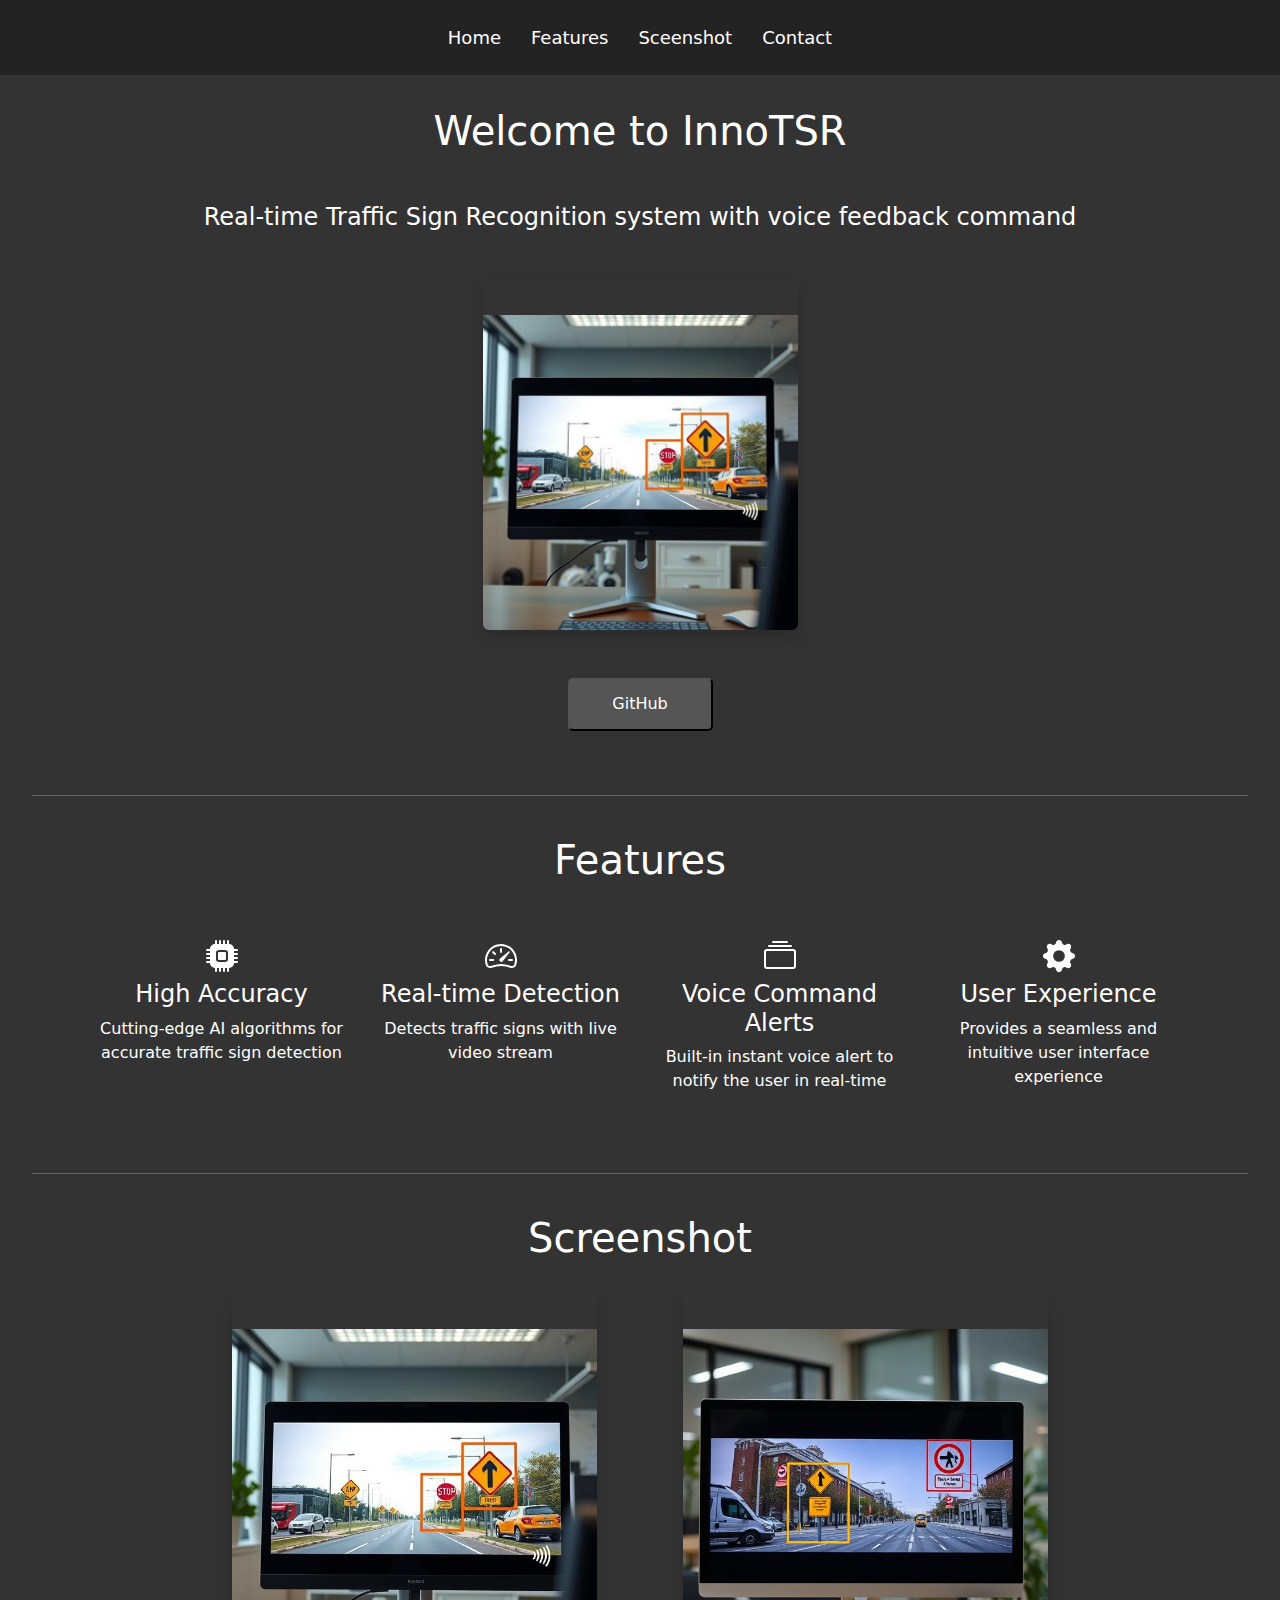
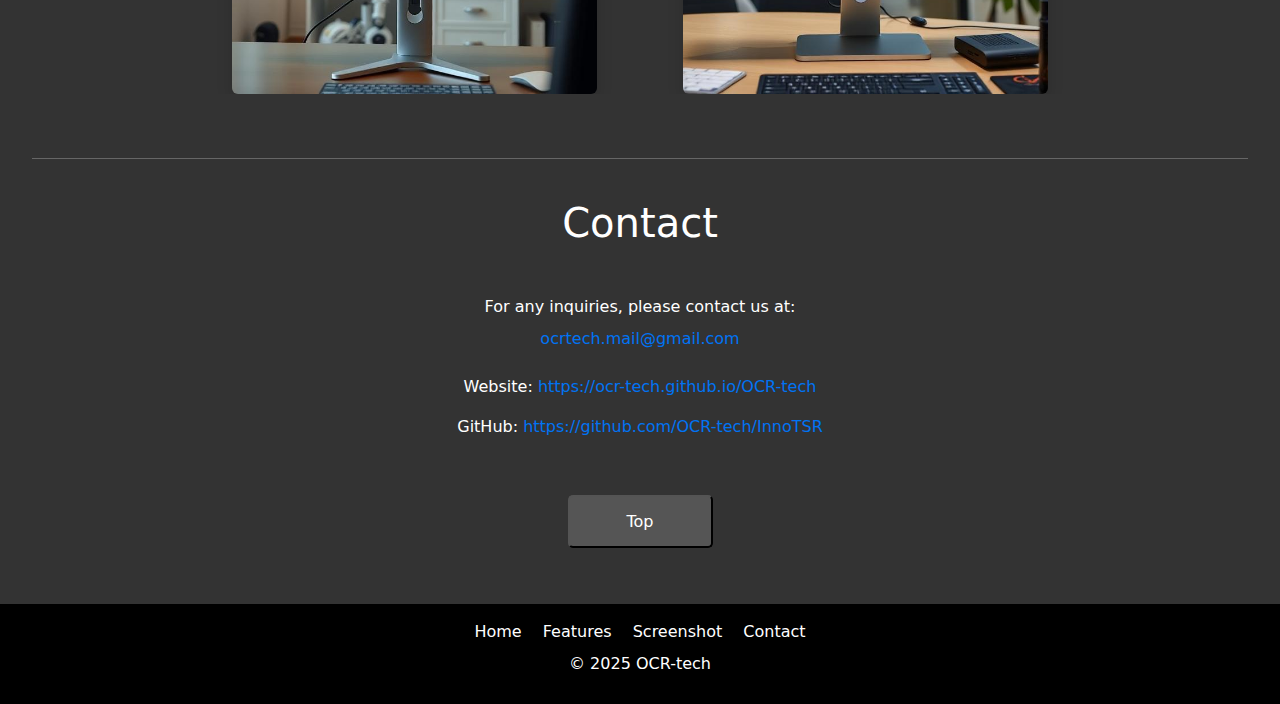
==== commit d14111f7: "updated files" ====
--- a/docs/index.html
+++ b/docs/index.html
@@ -92,7 +92,7 @@
                   <svg class="bi mb-2" width="2em" height="2em" fill="white"><use xlink:href="#cpu-fill"/></svg>
                   <div>
                     <h4 class="h4-title">High Accuracy</h4>
-                    <p>Advanced algorithms for accurate traffic sign detection</p>
+                    <p>Cutting-edge AI algorithms for accurate traffic sign detection</p>
                   </div>
                 </div>
                 
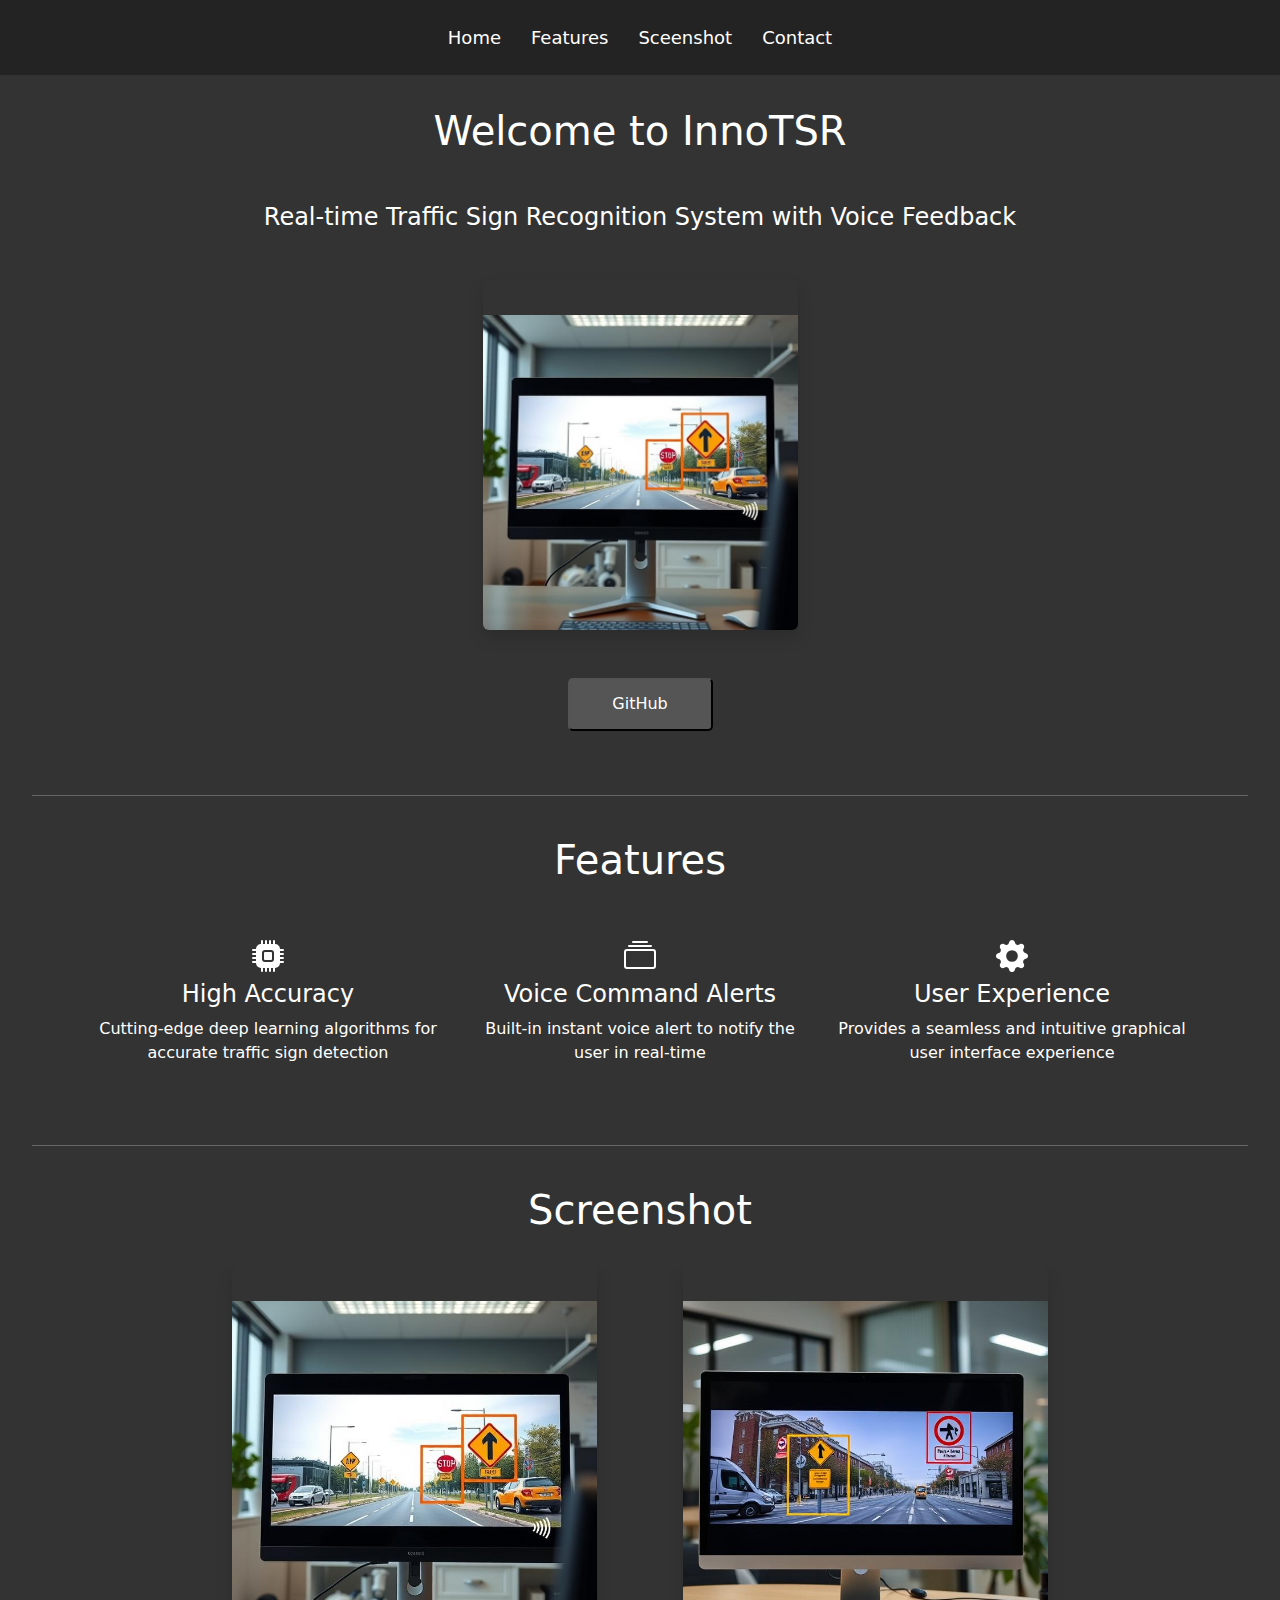
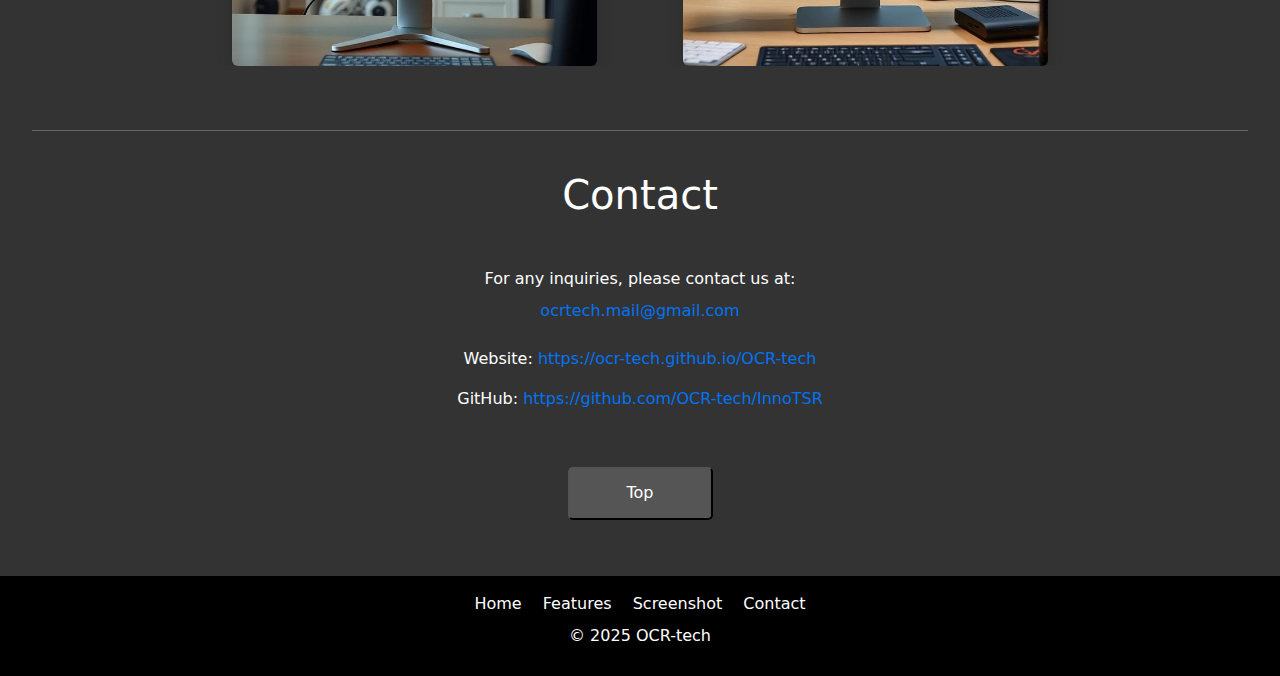
==== commit a28a11bb: "updated files" ====
--- a/docs/index.html
+++ b/docs/index.html
@@ -62,7 +62,7 @@
 
         <section id="home">
             <h1 class="h1-title mb-5">Welcome to InnoTSR</h1>
-            <h4 class="h4-title mb-5">Real-time Traffic Sign Recognition system with voice feedback command</h4>
+            <h4 class="h4-title mb-5">Real-time Traffic Sign Recognition System with Voice Feedback</h4>
      
             <div class="image-container mt-5 mb-5">
                 <center><img src="img/img1a.png" class="img-responsive rounded shadow" style="max-width: 95%; max-height: 350px; height: auto;"></center>
@@ -86,21 +86,13 @@
 
             
             <div class="container px-4">
-              <div class="row g-4 py-5 row-cols-1 row-cols-lg-4 text-center">
+              <div class="row g-4 py-5 row-cols-1 row-cols-lg-3 text-center">
                 <div class="col d-flex flex-column align-items-center">
 
                   <svg class="bi mb-2" width="2em" height="2em" fill="white"><use xlink:href="#cpu-fill"/></svg>
                   <div>
                     <h4 class="h4-title">High Accuracy</h4>
-                    <p>Cutting-edge AI algorithms for accurate traffic sign detection</p>
-                  </div>
-                </div>
-                
-                <div class="col d-flex flex-column align-items-center">
-                  <svg class="bi mb-2" width="2em" height="2em" fill="white"><use xlink:href="#speedometer2"/></svg>
-                  <div>
-                    <h4 class="h4-title">Real-time Detection</h4>
-                    <p>Detects traffic signs with live video stream</p>
+                    <p>Cutting-edge deep learning algorithms for accurate traffic sign detection</p>
                   </div>
                 </div>
                 
@@ -116,7 +108,7 @@
                   <svg class="bi mb-2" width="2em" height="2em" fill="white"><use xlink:href="#gear-fill"/></svg>
                   <div>
                     <h4 class="h4-title">User Experience</h4>
-                    <p>Provides a seamless and intuitive user interface experience</p>
+                    <p>Provides a seamless and intuitive graphical user interface experience</p>
                   </div>
                 </div>
 
